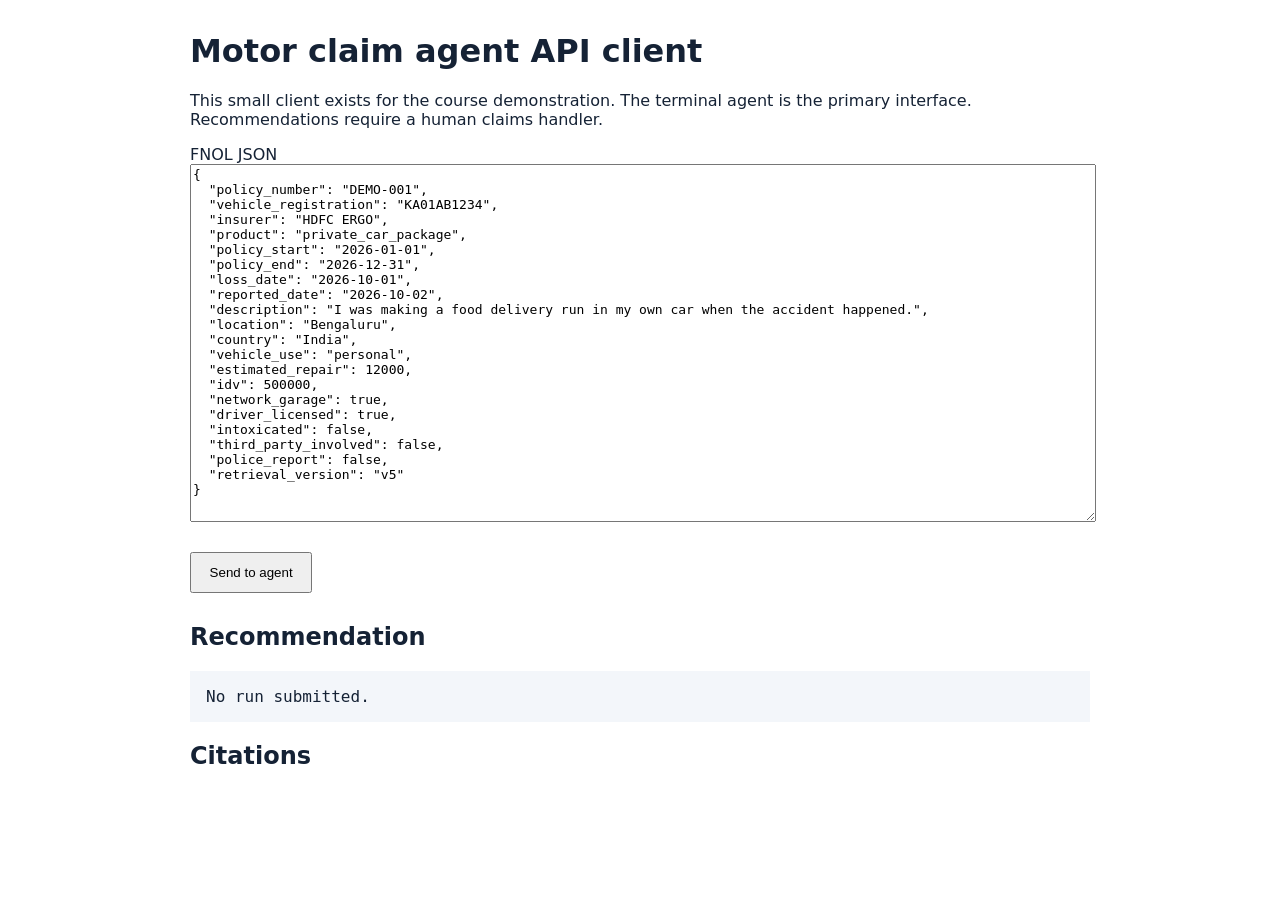
==== client/index.html @ 841c9e6d "Replace legacy project tree with terminal-first motor claim agent" ====
<!doctype html>
<html lang="en">
<head>
  <meta charset="utf-8">
  <meta name="viewport" content="width=device-width,initial-scale=1">
  <title>Motor claim agent API client</title>
  <style>
    body{font:16px system-ui,sans-serif;max-width:900px;margin:2rem auto;padding:0 1rem;color:#152235}
    textarea{width:100%;min-height:22rem;font:13px ui-monospace,monospace}
    button{padding:.7rem 1.1rem;margin:.6rem 0;cursor:pointer}
    pre{white-space:pre-wrap;overflow-wrap:anywhere;background:#f3f6fa;padding:1rem}
    li{margin:1rem 0} small{color:#526579}
  </style>
</head>
<body>
  <h1>Motor claim agent API client</h1>
  <p>This small client exists for the course demonstration. The terminal agent is the primary interface. Recommendations require a human claims handler.</p>
  <label for="fnol">FNOL JSON</label>
  <textarea id="fnol">{
  "policy_number": "DEMO-001",
  "vehicle_registration": "KA01AB1234",
  "insurer": "HDFC ERGO",
  "product": "private_car_package",
  "policy_start": "2026-01-01",
  "policy_end": "2026-12-31",
  "loss_date": "2026-10-01",
  "reported_date": "2026-10-02",
  "description": "I was making a food delivery run in my own car when the accident happened.",
  "location": "Bengaluru",
  "country": "India",
  "vehicle_use": "personal",
  "estimated_repair": 12000,
  "idv": 500000,
  "network_garage": true,
  "driver_licensed": true,
  "intoxicated": false,
  "third_party_involved": false,
  "police_report": false,
  "retrieval_version": "v5"
}</textarea>
  <p><button id="submit" type="button">Send to agent</button> <small id="status" role="status"></small></p>
  <section aria-live="polite">
    <h2>Recommendation</h2>
    <pre id="result">No run submitted.</pre>
    <h2>Citations</h2>
    <ol id="citations"></ol>
  </section>
  <script>
    const status=document.querySelector('#status'),result=document.querySelector('#result'),citations=document.querySelector('#citations');
    const delay=ms=>new Promise(resolve=>setTimeout(resolve,ms));
    document.querySelector('#submit').addEventListener('click',async()=>{
      citations.replaceChildren();result.textContent='Waiting for agent...';
      let body;
      try{body=JSON.parse(document.querySelector('#fnol').value)}catch(e){status.textContent='Invalid JSON: '+e.message;return}
      try{
        const submission=await fetch('/runs',{method:'POST',headers:{'Content-Type':'application/json'},body:JSON.stringify(body)});
        const accepted=await submission.json();
        if(!submission.ok){status.textContent='Request rejected ('+submission.status+').';result.textContent=JSON.stringify(accepted,null,2);return}
        status.textContent='Run '+accepted.run_id+' queued';
        for(let i=0;i<420;i++){
          await delay(1000);
          const response=await fetch('/runs/'+encodeURIComponent(accepted.run_id));
          const run=await response.json();
          status.textContent='Run '+accepted.run_id+': '+run.status;
          if(run.status==='completed'||run.status==='escalated'){
            result.textContent=JSON.stringify(run.result,null,2);
            for(const item of run.result?.citations||[]){
              const li=document.createElement('li');
              li.textContent=item.document+' · PDF page '+item.page+' · '+item.clause_id+' — '+item.quote;
              citations.append(li);
            }
            return;
          }
        }
        status.textContent='Still running. Poll /runs/'+accepted.run_id;
      }catch(e){status.textContent='Connection error: '+e.message}
    });
  </script>
</body>
</html>
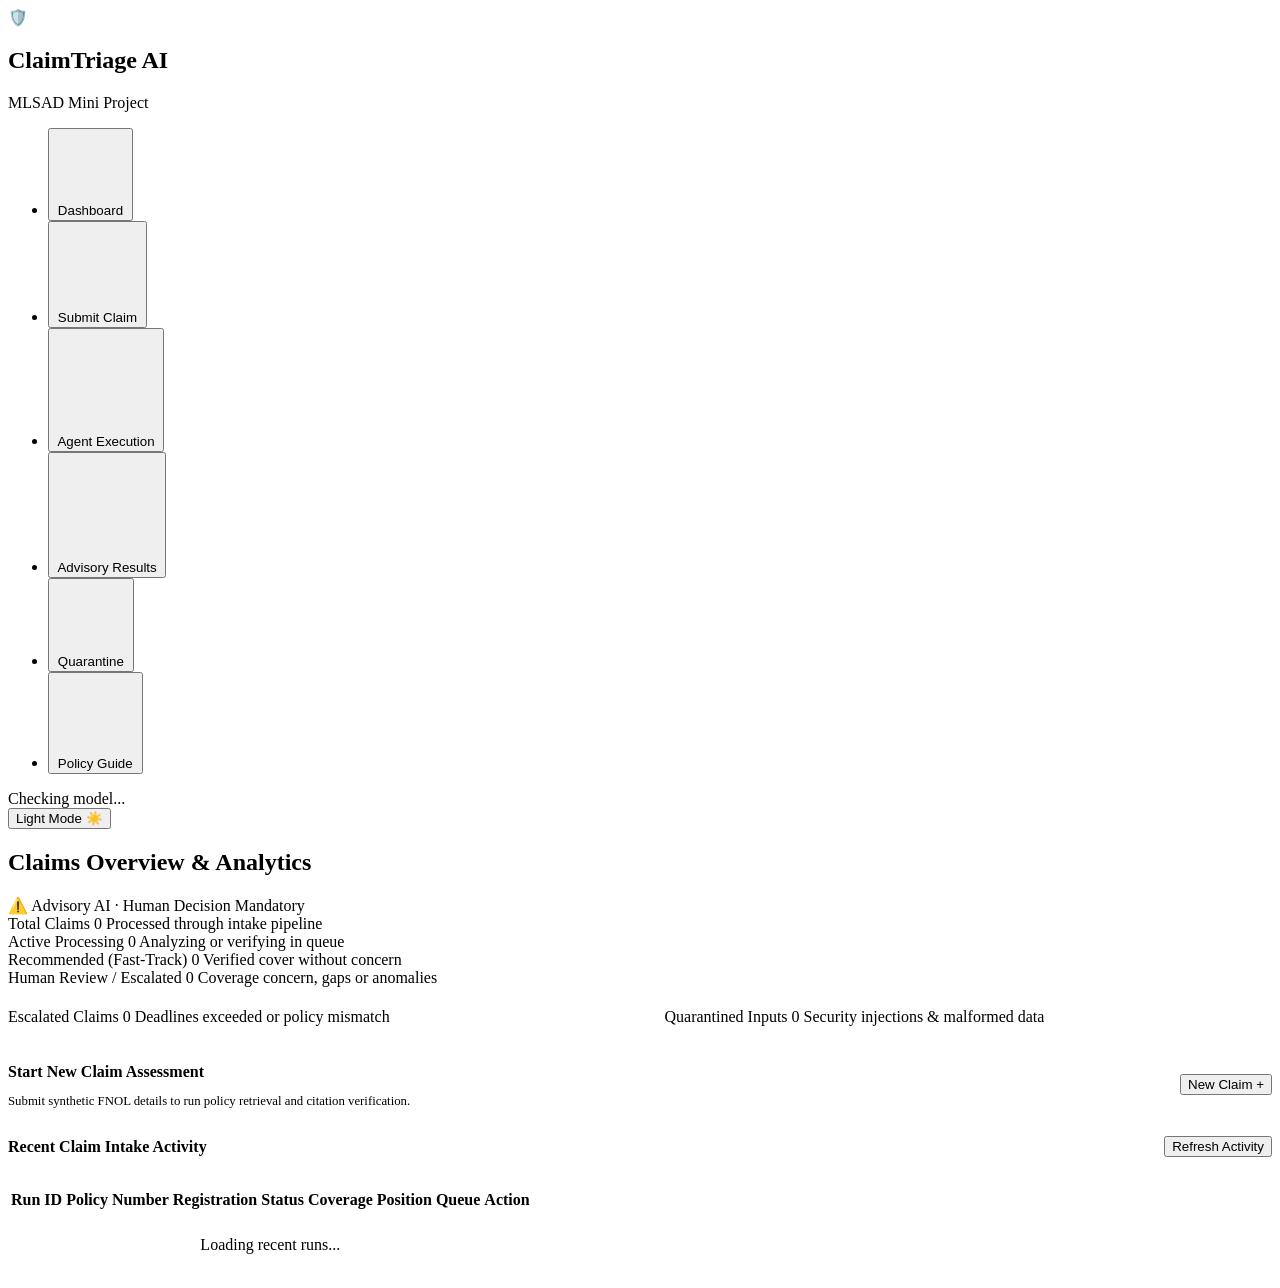
==== commit 991fa790: "feat: add enterprise web UI, Gemini API integration, and real-time agent execution" ====
--- a/client/index.html
+++ b/client/index.html
@@ -1,80 +1,508 @@
 <!doctype html>
-<html lang="en">
+<html lang="en" data-theme="dark">
 <head>
   <meta charset="utf-8">
-  <meta name="viewport" content="width=device-width,initial-scale=1">
-  <title>Motor claim agent API client</title>
-  <style>
-    body{font:16px system-ui,sans-serif;max-width:900px;margin:2rem auto;padding:0 1rem;color:#152235}
-    textarea{width:100%;min-height:22rem;font:13px ui-monospace,monospace}
-    button{padding:.7rem 1.1rem;margin:.6rem 0;cursor:pointer}
-    pre{white-space:pre-wrap;overflow-wrap:anywhere;background:#f3f6fa;padding:1rem}
-    li{margin:1rem 0} small{color:#526579}
-  </style>
+  <meta name="viewport" content="width=device-width, initial-scale=1">
+  <title>Motor claim agent API client · MLSAD Triage</title>
+  <link rel="stylesheet" href="/client/static/style.css">
+  <link rel="icon" href="data:image/svg+xml,<svg xmlns='http://www.w3.org/2000/svg' viewBox='0 0 100 100'><text y='.9em' font-size='90'>🛡️</text></svg>">
 </head>
 <body>
-  <h1>Motor claim agent API client</h1>
-  <p>This small client exists for the course demonstration. The terminal agent is the primary interface. Recommendations require a human claims handler.</p>
-  <label for="fnol">FNOL JSON</label>
-  <textarea id="fnol">{
-  "policy_number": "DEMO-001",
-  "vehicle_registration": "KA01AB1234",
-  "insurer": "HDFC ERGO",
-  "product": "private_car_package",
-  "policy_start": "2026-01-01",
-  "policy_end": "2026-12-31",
-  "loss_date": "2026-10-01",
-  "reported_date": "2026-10-02",
-  "description": "I was making a food delivery run in my own car when the accident happened.",
-  "location": "Bengaluru",
-  "country": "India",
-  "vehicle_use": "personal",
-  "estimated_repair": 12000,
-  "idv": 500000,
-  "network_garage": true,
-  "driver_licensed": true,
-  "intoxicated": false,
-  "third_party_involved": false,
-  "police_report": false,
-  "retrieval_version": "v5"
-}</textarea>
-  <p><button id="submit" type="button">Send to agent</button> <small id="status" role="status"></small></p>
-  <section aria-live="polite">
-    <h2>Recommendation</h2>
-    <pre id="result">No run submitted.</pre>
-    <h2>Citations</h2>
-    <ol id="citations"></ol>
-  </section>
-  <script>
-    const status=document.querySelector('#status'),result=document.querySelector('#result'),citations=document.querySelector('#citations');
-    const delay=ms=>new Promise(resolve=>setTimeout(resolve,ms));
-    document.querySelector('#submit').addEventListener('click',async()=>{
-      citations.replaceChildren();result.textContent='Waiting for agent...';
-      let body;
-      try{body=JSON.parse(document.querySelector('#fnol').value)}catch(e){status.textContent='Invalid JSON: '+e.message;return}
-      try{
-        const submission=await fetch('/runs',{method:'POST',headers:{'Content-Type':'application/json'},body:JSON.stringify(body)});
-        const accepted=await submission.json();
-        if(!submission.ok){status.textContent='Request rejected ('+submission.status+').';result.textContent=JSON.stringify(accepted,null,2);return}
-        status.textContent='Run '+accepted.run_id+' queued';
-        for(let i=0;i<420;i++){
-          await delay(1000);
-          const response=await fetch('/runs/'+encodeURIComponent(accepted.run_id));
-          const run=await response.json();
-          status.textContent='Run '+accepted.run_id+': '+run.status;
-          if(run.status==='completed'||run.status==='escalated'){
-            result.textContent=JSON.stringify(run.result,null,2);
-            for(const item of run.result?.citations||[]){
-              const li=document.createElement('li');
-              li.textContent=item.document+' · PDF page '+item.page+' · '+item.clause_id+' — '+item.quote;
-              citations.append(li);
-            }
-            return;
-          }
-        }
-        status.textContent='Still running. Poll /runs/'+accepted.run_id;
-      }catch(e){status.textContent='Connection error: '+e.message}
-    });
-  </script>
+  <div class="app-container">
+    <!-- Sidebar Navigation -->
+    <aside class="sidebar">
+      <div class="sidebar-header">
+        <div class="brand">
+          <div class="brand-icon">🛡️</div>
+          <div class="brand-text">
+            <h1>ClaimTriage AI</h1>
+            <p>MLSAD Mini Project</p>
+          </div>
+        </div>
+      </div>
+
+      <ul class="nav-menu">
+        <li class="nav-item active">
+          <button type="button" data-view="dashboard">
+            <svg fill="none" viewBox="0 0 24 24" stroke-width="1.5"><path stroke-linecap="round" stroke-linejoin="round" d="M3.75 6A2.25 2.25 0 016 3.75h2.25A2.25 2.25 0 0110.5 6v2.25a2.25 2.25 0 01-2.25 2.25H6a2.25 2.25 0 01-2.25-2.25V6zM3.75 15.75A2.25 2.25 0 016 13.5h2.25a2.25 2.25 0 012.25 2.25V18a2.25 2.25 0 01-2.25 2.25H6A2.25 2.25 0 013.75 18v-2.25zM13.5 6a2.25 2.25 0 012.25-2.25H18A2.25 2.25 0 0120.25 6v2.25A2.25 2.25 0 0118 10.5h-2.25a2.25 2.25 0 01-2.25-2.25V6zM13.5 15.75a2.25 2.25 0 012.25-2.25H18a2.25 2.25 0 012.25 2.25V18A2.25 2.25 0 0118 20.25h-2.25A2.25 2.25 0 0113.5 18v-2.25z"/></svg>
+            Dashboard
+          </button>
+        </li>
+        <li class="nav-item">
+          <button type="button" data-view="submit">
+            <svg fill="none" viewBox="0 0 24 24" stroke-width="1.5"><path stroke-linecap="round" stroke-linejoin="round" d="M12 4.5v15m7.5-7.5h-15"/></svg>
+            Submit Claim
+          </button>
+        </li>
+        <li class="nav-item">
+          <button type="button" data-view="execution">
+            <svg fill="none" viewBox="0 0 24 24" stroke-width="1.5"><path stroke-linecap="round" stroke-linejoin="round" d="M3.75 13.5l10.5-11.25L12 10.5h8.25L9.75 21.75 12 13.5H3.75z"/></svg>
+            Agent Execution
+          </button>
+        </li>
+        <li class="nav-item">
+          <button type="button" data-view="results">
+            <svg fill="none" viewBox="0 0 24 24" stroke-width="1.5"><path stroke-linecap="round" stroke-linejoin="round" d="M9 12h3.75M9 15h3.75M9 18h3.75m3 .75H18a2.25 2.25 0 002.25-2.25V6.108c0-1.135-.845-2.098-1.976-2.192a48.424 48.424 0 00-1.123-.08m-5.801 0c-.065.21-.1.433-.1.664 0 .414.336.75.75.75h4.5a.75.75 0 00.75-.75 2.25 2.25 0 00-.1-.664m-5.8 0A2.251 2.251 0 0113.5 2.25H15c1.012 0 1.867.668 2.15 1.586m-5.8 0c-.376.023-.75.05-1.124.08C9.095 4.01 8.25 4.973 8.25 6.108V8.25m0 0H4.875c-.621 0-1.125.504-1.125 1.125v11.25c0 .621.504 1.125 1.125 1.125h9.75c.621 0 1.125-.504 1.125-1.125V9.375c0-.621-.504-1.125-1.125-1.125H8.25zM6.75 12h.008v.008H6.75V12zm0 3h.008v.008H6.75V15zm0 3h.008v.008H6.75V18z"/></svg>
+            Advisory Results
+          </button>
+        </li>
+        <li class="nav-item">
+          <button type="button" data-view="quarantine">
+            <svg fill="none" viewBox="0 0 24 24" stroke-width="1.5"><path stroke-linecap="round" stroke-linejoin="round" d="M12 9v3.75m0-10.036A11.959 11.959 0 013.598 6 11.99 11.99 0 003 9.75c0 5.592 3.824 10.29 9 11.622 5.176-1.332 9-6.03 9-11.622 0-1.31-.21-2.57-.598-3.75h-.152c-3.196 0-6.1-1.249-8.25-3.286zm0 13.036h.008v.008H12v-.008z"/></svg>
+            Quarantine
+          </button>
+        </li>
+        <li class="nav-item">
+          <button type="button" data-view="guide">
+            <svg fill="none" viewBox="0 0 24 24" stroke-width="1.5"><path stroke-linecap="round" stroke-linejoin="round" d="M12 6.042A8.967 8.967 0 006 3.75c-1.052 0-2.062.18-3 .512v14.25A8.987 8.987 0 016 18c2.305 0 4.408.867 6 2.292m0-14.25a8.966 8.966 0 016-2.292c1.052 0 2.062.18 3 .512v14.25A8.987 8.987 0 0018 18a8.967 8.967 0 00-6 2.292m0-14.25v14.25"/></svg>
+            Policy Guide
+          </button>
+        </li>
+      </ul>
+
+      <div class="sidebar-footer">
+        <div class="model-indicator" id="sidebar-model-badge">
+          <span class="status-dot"></span> Checking model...
+        </div>
+        <button type="button" class="theme-toggle" id="theme-toggle-btn">
+          <span id="theme-label">Light Mode</span>
+          <span id="theme-icon">☀️</span>
+        </button>
+      </div>
+    </aside>
+
+    <!-- Main Workspace -->
+    <main class="main-content">
+      <header class="topbar">
+        <div class="topbar-left">
+          <h2 class="page-title" id="topbar-title">Claims Overview & Analytics</h2>
+        </div>
+        <div class="topbar-right">
+          <div class="advisory-badge">
+            <span>⚠️</span>
+            <span>Advisory AI · Human Decision Mandatory</span>
+          </div>
+        </div>
+      </header>
+
+      <div class="content-body">
+        <div id="toast-container" style="position: fixed; top: 1rem; right: 1.5rem; z-index: 999; max-width: 400px;"></div>
+
+        <!-- VIEW 1: DASHBOARD -->
+        <section id="view-dashboard" class="view-section">
+          <!-- Metric Stat Cards -->
+          <div class="grid-cols-4">
+            <div class="card stat-card">
+              <span class="stat-label">Total Claims</span>
+              <span class="stat-value" id="stat-total">0</span>
+              <span class="stat-desc">Processed through intake pipeline</span>
+            </div>
+            <div class="card stat-card warning">
+              <span class="stat-label">Active Processing</span>
+              <span class="stat-value" id="stat-processing">0</span>
+              <span class="stat-desc">Analyzing or verifying in queue</span>
+            </div>
+            <div class="card stat-card success">
+              <span class="stat-label">Recommended (Fast-Track)</span>
+              <span class="stat-value" id="stat-recommended">0</span>
+              <span class="stat-desc">Verified cover without concern</span>
+            </div>
+            <div class="card stat-card purple">
+              <span class="stat-label">Human Review / Escalated</span>
+              <span class="stat-value" id="stat-human-review">0</span>
+              <span class="stat-desc">Coverage concern, gaps or anomalies</span>
+            </div>
+          </div>
+
+          <div class="grid-cols-2">
+            <!-- Escalated & Quarantine Mini-Cards -->
+            <div class="card" style="display: flex; gap: 1.5rem; align-items: center;">
+              <div style="flex: 1;">
+                <span class="stat-label">Escalated Claims</span>
+                <span class="stat-value" id="stat-escalated" style="color: var(--status-danger);">0</span>
+                <span class="stat-desc">Deadlines exceeded or policy mismatch</span>
+              </div>
+              <div style="width: 1px; height: 60px; background: var(--border-default);"></div>
+              <div style="flex: 1;">
+                <span class="stat-label">Quarantined Inputs</span>
+                <span class="stat-value" id="stat-quarantined" style="color: var(--status-warning);">0</span>
+                <span class="stat-desc">Security injections & malformed data</span>
+              </div>
+            </div>
+
+            <!-- Quick Action & Intake Entry Card -->
+            <div class="card" style="display: flex; justify-content: space-between; align-items: center;">
+              <div>
+                <h3 style="font-size: 1rem; margin-bottom: 0.35rem;">Start New Claim Assessment</h3>
+                <p style="font-size: 0.8rem; color: var(--text-secondary);">Submit synthetic FNOL details to run policy retrieval and citation verification.</p>
+              </div>
+              <button class="btn btn-primary" onclick="switchView('submit')">New Claim +</button>
+            </div>
+          </div>
+
+          <!-- Recent Claims Table -->
+          <div class="card">
+            <div style="display: flex; justify-content: space-between; align-items: center; margin-bottom: 1rem;">
+              <h3 style="font-size: 1rem; font-weight: 700;">Recent Claim Intake Activity</h3>
+              <button class="btn btn-outline btn-sm" onclick="refreshDashboard()">Refresh Activity</button>
+            </div>
+            <div class="table-container">
+              <table>
+                <thead>
+                  <tr>
+                    <th>Run ID</th>
+                    <th>Policy Number</th>
+                    <th>Registration</th>
+                    <th>Status</th>
+                    <th>Coverage Position</th>
+                    <th>Queue</th>
+                    <th>Action</th>
+                  </tr>
+                </thead>
+                <tbody id="recent-runs-tbody">
+                  <tr><td colspan="7" style="text-align: center; color: var(--text-muted); padding: 1.5rem;">Loading recent runs...</td></tr>
+                </tbody>
+              </table>
+            </div>
+          </div>
+        </section>
+
+        <!-- VIEW 2: SUBMIT CLAIM -->
+        <section id="view-submit" class="view-section" style="display: none;">
+          <div class="card" style="margin-bottom: 1.5rem;">
+            <div style="display: flex; justify-content: space-between; align-items: center; flex-wrap: wrap; gap: 0.75rem;">
+              <div>
+                <h3 style="font-size: 1.05rem; font-weight: 700;">First Notice of Loss (FNOL) Submission</h3>
+                <p style="font-size: 0.825rem; color: var(--text-secondary);">Enter claim details or choose a representative preset to test the agent.</p>
+              </div>
+              <div style="display: flex; gap: 0.5rem; flex-wrap: wrap;">
+                <button type="button" class="btn btn-secondary btn-sm" onclick="loadPreset('valid')">Load: Normal Claim</button>
+                <button type="button" class="btn btn-secondary btn-sm" onclick="loadPreset('delivery')">Load: Food Delivery (Concern)</button>
+                <button type="button" class="btn btn-secondary btn-sm" onclick="loadPreset('total_loss')">Load: Total Loss</button>
+                <button type="button" class="btn btn-outline btn-sm" onclick="loadPreset('injection')">Load: Injection Attack</button>
+              </div>
+            </div>
+          </div>
+
+          <!-- Supporting Document Upload Card -->
+          <div class="card" style="margin-bottom: 1.5rem;">
+            <h4 style="font-size: 0.9rem; margin-bottom: 0.5rem;">Attach Supporting Document (Optional)</h4>
+            <p style="font-size: 0.775rem; color: var(--text-secondary); margin-bottom: 1rem;">
+              Upload repair estimates, bills, or police reports (PDF, TXT, max 5MB). The agent will extract text, check guardrails, and prefill form fields.
+            </p>
+            <div class="dropzone" id="file-dropzone">
+              <svg class="dropzone-icon" fill="none" viewBox="0 0 24 24" stroke-width="1.5" stroke="currentColor">
+                <path stroke-linecap="round" stroke-linejoin="round" d="M19.5 14.25v-2.625a3.375 3.375 0 00-3.375-3.375h-1.5A1.125 1.125 0 0113.5 7.125v-1.5a3.375 3.375 0 00-3.375-3.375H8.25m6.75 12l-3-3m0 0l-3 3m3-3v6m-1.5-15H5.625c-.621 0-1.125.504-1.125 1.125v17.25c0 .621.504 1.125 1.125 1.125h12.75c.621 0 1.125-.504 1.125-1.125V11.25a9 9 0 00-9-9z"/>
+              </svg>
+              <p style="font-weight: 600; font-size: 0.85rem;">Click to upload or drag & drop claim file</p>
+              <p style="font-size: 0.75rem; color: var(--text-muted);">PDF or plain text estimates (max 5MB)</p>
+              <input type="file" id="file-input" style="display: none;" accept=".pdf,.txt,.json">
+            </div>
+            <div id="upload-progress-box" style="display: none; margin-top: 0.75rem; font-size: 0.8rem; color: var(--text-secondary);">
+              <span class="spin">⏳</span> Extracting and screening document...
+            </div>
+            <div id="upload-result-box" style="display: none; margin-top: 0.75rem;"></div>
+          </div>
+
+          <!-- Structured Form -->
+          <div class="card">
+            <div class="alert alert-warning" id="form-validation-warning" style="display: none;"></div>
+
+            <form id="fnol-form" onsubmit="return false;">
+              <div class="form-row">
+                <div class="form-group">
+                  <label for="fnol-policy-number">Policy Number *</label>
+                  <input type="text" id="fnol-policy-number" required placeholder="e.g. DEMO-2026-001">
+                </div>
+                <div class="form-group">
+                  <label for="fnol-reg-number">Vehicle Registration *</label>
+                  <input type="text" id="fnol-reg-number" required placeholder="e.g. KA01AB1234">
+                </div>
+              </div>
+
+              <div class="form-row">
+                <div class="form-group">
+                  <label for="fnol-insurer">Insurer</label>
+                  <input type="text" id="fnol-insurer" value="HDFC ERGO">
+                </div>
+                <div class="form-group">
+                  <label for="fnol-product">Product</label>
+                  <input type="text" id="fnol-product" value="private_car_package">
+                </div>
+              </div>
+
+              <div class="form-row">
+                <div class="form-group">
+                  <label for="fnol-start-date">Policy Start Date *</label>
+                  <input type="date" id="fnol-start-date" required>
+                </div>
+                <div class="form-group">
+                  <label for="fnol-end-date">Policy End Date *</label>
+                  <input type="date" id="fnol-end-date" required>
+                </div>
+                <div class="form-group">
+                  <label for="fnol-loss-date">Incident Loss Date *</label>
+                  <input type="date" id="fnol-loss-date" required>
+                </div>
+                <div class="form-group">
+                  <label for="fnol-reported-date">Reported Date *</label>
+                  <input type="date" id="fnol-reported-date" required>
+                </div>
+              </div>
+
+              <div class="form-row">
+                <div class="form-group">
+                  <label for="fnol-location">Incident Location *</label>
+                  <input type="text" id="fnol-location" required placeholder="City, State">
+                </div>
+                <div class="form-group">
+                  <label for="fnol-country">Country</label>
+                  <input type="text" id="fnol-country" value="India">
+                </div>
+                <div class="form-group">
+                  <label for="fnol-vehicle-use">Vehicle Use *</label>
+                  <select id="fnol-vehicle-use">
+                    <option value="personal">Personal</option>
+                    <option value="commute">Commute</option>
+                    <option value="business">Business</option>
+                    <option value="delivery">Delivery</option>
+                    <option value="hire_reward">Hire / Reward</option>
+                    <option value="unknown">Unknown</option>
+                  </select>
+                </div>
+              </div>
+
+              <div class="form-row">
+                <div class="form-group">
+                  <label for="fnol-estimated-repair">Estimated Repair Cost (INR) *</label>
+                  <input type="number" id="fnol-estimated-repair" required min="0" step="100">
+                </div>
+                <div class="form-group">
+                  <label for="fnol-idv">Insured Declared Value - IDV (INR) *</label>
+                  <input type="number" id="fnol-idv" required min="1000" step="1000">
+                </div>
+              </div>
+
+              <div class="form-group">
+                <label for="fnol-description">Incident Description * <span class="label-hint">(Minimum 12 characters; narrative audit checks for commercial use keywords)</span></label>
+                <textarea id="fnol-description" required placeholder="Describe what happened, where, and under what circumstances..."></textarea>
+              </div>
+
+              <div style="display: grid; grid-template-columns: repeat(auto-fit, minmax(200px, 1fr)); gap: 0.5rem; margin-bottom: 1.5rem;">
+                <label class="checkbox-group">
+                  <input type="checkbox" id="fnol-garage">
+                  <span>Network Garage</span>
+                </label>
+                <label class="checkbox-group">
+                  <input type="checkbox" id="fnol-license" checked>
+                  <span>Driver Licensed</span>
+                </label>
+                <label class="checkbox-group">
+                  <input type="checkbox" id="fnol-intoxicated">
+                  <span>Alcohol / Intoxication</span>
+                </label>
+                <label class="checkbox-group">
+                  <input type="checkbox" id="fnol-third-party">
+                  <span>Third Party Involved</span>
+                </label>
+                <label class="checkbox-group">
+                  <input type="checkbox" id="fnol-police-report">
+                  <span>Police FIR Filed</span>
+                </label>
+              </div>
+
+              <div style="display: flex; justify-content: flex-end; gap: 1rem;">
+                <button type="button" class="btn btn-secondary" onclick="loadPreset('valid')">Reset Form</button>
+                <button type="button" class="btn btn-primary" id="btn-submit-claim">Submit Claim to Agent</button>
+              </div>
+            </form>
+          </div>
+        </section>
+
+        <!-- VIEW 3: AGENT EXECUTION VISUALIZATION -->
+        <section id="view-execution" class="view-section" style="display: none;">
+          <div class="card" style="margin-bottom: 1.5rem;">
+            <div style="display: flex; justify-content: space-between; align-items: center; flex-wrap: wrap; gap: 1rem;">
+              <div>
+                <span style="font-size: 0.75rem; text-transform: uppercase; color: var(--text-muted); font-weight: 700;">Active Run</span>
+                <h3 style="font-size: 1.15rem; font-family: var(--font-mono); margin: 0.2rem 0;" id="exec-run-id">No active run</h3>
+                <span id="exec-elapsed-time" style="font-size: 0.8rem; color: var(--text-secondary);"></span>
+              </div>
+              <div style="display: flex; align-items: center; gap: 0.75rem;">
+                <span class="badge badge-neutral" id="exec-status-badge">Idle</span>
+                <button class="btn btn-primary" id="btn-view-results" style="display: none;" onclick="showResultsView()">View Advisory Results →</button>
+              </div>
+            </div>
+          </div>
+
+          <div class="grid-cols-2">
+            <!-- 11 Stages Stepper -->
+            <div class="card">
+              <h3 style="font-size: 1rem; font-weight: 700; margin-bottom: 1.25rem;">Live Agent Workflow Stages</h3>
+              <div class="stage-stepper" id="pipeline-stages-container">
+                <!-- Populated dynamically -->
+              </div>
+            </div>
+
+            <!-- Live Event Trace Log -->
+            <div class="card" style="display: flex; flex-direction: column;">
+              <h3 style="font-size: 1rem; font-weight: 700; margin-bottom: 0.75rem;">Real Telemetry Stream</h3>
+              <p style="font-size: 0.775rem; color: var(--text-secondary); margin-bottom: 0.75rem;">
+                Live execution events dispatched from backend research agent, FAISS searches, and independent verifier worker.
+              </p>
+              <div id="exec-live-logs" style="flex-grow: 1; min-height: 480px; max-height: 600px; overflow-y: auto; background: var(--bg-app); border: 1px solid var(--border-default); border-radius: var(--radius-md); padding: 0.85rem; font-family: var(--font-mono); font-size: 0.775rem; line-height: 1.6; color: var(--text-primary);">
+                Select or submit a claim to monitor real agent execution.
+              </div>
+            </div>
+          </div>
+        </section>
+
+        <!-- VIEW 4: ADVISORY RESULTS & CITATIONS -->
+        <section id="view-results" class="view-section" style="display: none;">
+          <!-- Mandatory Advisory Banner -->
+          <div class="alert alert-warning">
+            <span style="font-size: 1.25rem;">⚖️</span>
+            <div>
+              <strong>ADVISORY ONLY — HUMAN CLAIMS DECISION MANDATORY</strong><br>
+              This AI agent performs automated intake investigation and policy verification. It cannot approve, reject, calculate settlement, or issue binding claims decisions. Every coverage position is subject to review by a qualified human claims handler.
+            </div>
+          </div>
+
+          <!-- Summary Grid -->
+          <div class="grid-cols-4" style="margin-bottom: 1.5rem;">
+            <div class="card">
+              <span class="stat-label">Claim Reference</span>
+              <span style="font-size: 1rem; font-family: var(--font-mono); font-weight: 700;" id="res-claim-id">-</span>
+              <span class="stat-desc" id="res-policy-number">Policy: -</span>
+            </div>
+            <div class="card">
+              <span class="stat-label">Coverage Position</span>
+              <div style="margin-top: 0.25rem;"><span class="badge badge-success" id="res-position-badge">Pending</span></div>
+              <span class="stat-desc" id="res-reg-number">Reg: -</span>
+            </div>
+            <div class="card">
+              <span class="stat-label">Assigned Queue</span>
+              <div style="margin-top: 0.25rem;"><span class="badge badge-purple" id="res-queue-badge">Investigation</span></div>
+              <span class="stat-desc">Triage destination</span>
+            </div>
+            <div class="card">
+              <span class="stat-label">Model Inference Cost</span>
+              <span class="stat-value" style="font-size: 1.35rem;" id="res-model-cost">$0.000000</span>
+              <span class="stat-desc" id="res-classification">Classification</span>
+            </div>
+          </div>
+
+          <!-- Reason & Human Guidance -->
+          <div class="grid-cols-2">
+            <div class="card">
+              <h3 style="font-size: 1rem; font-weight: 700; margin-bottom: 0.6rem;">Agent Findings & Advisory Reason</h3>
+              <p style="font-size: 0.875rem; line-height: 1.6; color: var(--text-primary); margin-bottom: 1rem;" id="res-reason-text">
+                Findings will appear here once claim analysis is completed.
+              </p>
+
+              <h4 style="font-size: 0.85rem; font-weight: 700; margin-bottom: 0.4rem; color: var(--text-secondary);">Incident Narrative Analysis</h4>
+              <div id="res-narrative-box"></div>
+            </div>
+
+            <div class="card">
+              <h3 style="font-size: 1rem; font-weight: 700; margin-bottom: 0.6rem; color: var(--status-warning);">Claims Handler Action Plan</h3>
+              <p style="font-size: 0.875rem; line-height: 1.6; color: var(--text-primary); margin-bottom: 1rem;" id="res-escalation-text">
+                Handler next actions will appear here.
+              </p>
+
+              <h4 style="font-size: 0.85rem; font-weight: 700; margin-bottom: 0.4rem; color: var(--text-secondary);">Policy Limitations & Caveats</h4>
+              <ul style="padding-left: 1.25rem; font-size: 0.8rem; color: var(--text-secondary); line-height: 1.6;" id="res-limitations-list">
+              </ul>
+            </div>
+          </div>
+
+          <!-- Policy Citations -->
+          <div class="card" style="margin-bottom: 1.5rem;">
+            <div style="display: flex; justify-content: space-between; align-items: center; margin-bottom: 1rem;">
+              <h3 style="font-size: 1rem; font-weight: 700;">Verified Supporting Policy Citations</h3>
+              <span class="badge badge-success">Independent Verifier Checked ✓</span>
+            </div>
+            <div id="res-citations-container">
+              <p style="color: var(--text-muted); font-size: 0.85rem;">No citations available.</p>
+            </div>
+          </div>
+
+          <!-- Actions & Feedback -->
+          <div class="card" style="display: flex; justify-content: space-between; align-items: center; flex-wrap: wrap; gap: 1rem;">
+            <div style="display: flex; align-items: center; gap: 0.75rem;">
+              <span style="font-size: 0.85rem; font-weight: 600;">Rate Advice Quality:</span>
+              <button class="btn btn-secondary btn-sm" onclick="submitFeedback(true)">👍 Satisfactory</button>
+              <button class="btn btn-secondary btn-sm" onclick="submitFeedback(false)">👎 Refused / Issue</button>
+            </div>
+            <div style="display: flex; gap: 0.75rem;">
+              <button class="btn btn-secondary" onclick="exportReportJson()">Export JSON Report 📥</button>
+              <button class="btn btn-primary" onclick="window.print()">Print Report 🖨️</button>
+            </div>
+          </div>
+        </section>
+
+        <!-- VIEW 5: QUARANTINE -->
+        <section id="view-quarantine" class="view-section" style="display: none;">
+          <div class="card" style="margin-bottom: 1.5rem;">
+            <h3 style="font-size: 1.05rem; font-weight: 700; margin-bottom: 0.35rem;">Quarantine & Guardrail Audit Trail</h3>
+            <p style="font-size: 0.825rem; color: var(--text-secondary);">
+              Inputs flagged for prompt injection, toxic content, boundary tampering, or contract violations are safely isolated. No agent execution starts for quarantined inputs.
+            </p>
+          </div>
+
+          <div class="card">
+            <div class="table-container">
+              <table>
+                <thead>
+                  <tr>
+                    <th>Quarantine ID</th>
+                    <th>Reason / Guardrail</th>
+                    <th>Timestamp</th>
+                    <th>Action</th>
+                  </tr>
+                </thead>
+                <tbody id="quarantine-tbody">
+                  <tr><td colspan="4" style="text-align: center; color: var(--text-muted); padding: 1.5rem;">Loading quarantine logs...</td></tr>
+                </tbody>
+              </table>
+            </div>
+          </div>
+        </section>
+
+        <!-- VIEW 6: POLICY & ARCHITECTURE GUIDE -->
+        <section id="view-guide" class="view-section" style="display: none;">
+          <div class="grid-cols-2">
+            <div class="card">
+              <h3 style="font-size: 1rem; font-weight: 700; margin-bottom: 0.75rem;">Policy Scope (HDFC ERGO Private Car)</h3>
+              <p style="font-size: 0.85rem; line-height: 1.6; color: var(--text-primary); margin-bottom: 0.75rem;">
+                The agent is grounded in the public HDFC ERGO Private Car Package Policy wording (text-layer PDF in <code>corpus/</code>).
+              </p>
+              <ul style="padding-left: 1.25rem; font-size: 0.8rem; color: var(--text-secondary); line-height: 1.6;">
+                <li><strong>Section I:</strong> Own damage from accidental external means, burglary, housebreaking, fire, and flood.</li>
+                <li><strong>Section II:</strong> Legal liability to third parties for bodily injury and property damage.</li>
+                <li><strong>Limitations as to Use:</strong> Private carriage only. Strictly excludes usage on hire, reward, and commercial delivery.</li>
+                <li><strong>General Exclusions:</strong> Consequential loss, depreciation, mechanical/electrical breakdown, and driving while intoxicated.</li>
+              </ul>
+            </div>
+
+            <div class="card">
+              <h3 style="font-size: 1rem; font-weight: 700; margin-bottom: 0.75rem;">Multi-Provider Model Architecture</h3>
+              <p style="font-size: 0.85rem; line-height: 1.6; color: var(--text-primary); margin-bottom: 0.75rem;">
+                The intake and research planning loop supports dual model providers configured via environment variables:
+              </p>
+              <ul style="padding-left: 1.25rem; font-size: 0.8rem; color: var(--text-secondary); line-height: 1.6;">
+                <li><strong>Local Model:</strong> Qwen2.5 1.5B served via local llama.cpp OpenAI-compatible endpoint (zero API key needed).</li>
+                <li><strong>Google Gemini:</strong> Frontier Gemini model integration (<code>gemini-2.5-flash</code>) using Google Gen AI SDK.</li>
+                <li><strong>Deterministic Stub:</strong> Delayed reproducible test harness for automated system regression suites.</li>
+                <li><strong>Independent Verifier:</strong> Separate worker checking exact PDF quotes and entailment before any advice is shown.</li>
+              </ul>
+            </div>
+          </div>
+        </section>
+      </div>
+    </main>
+  </div>
+
+  <script src="/client/static/app.js"></script>
 </body>
 </html>
